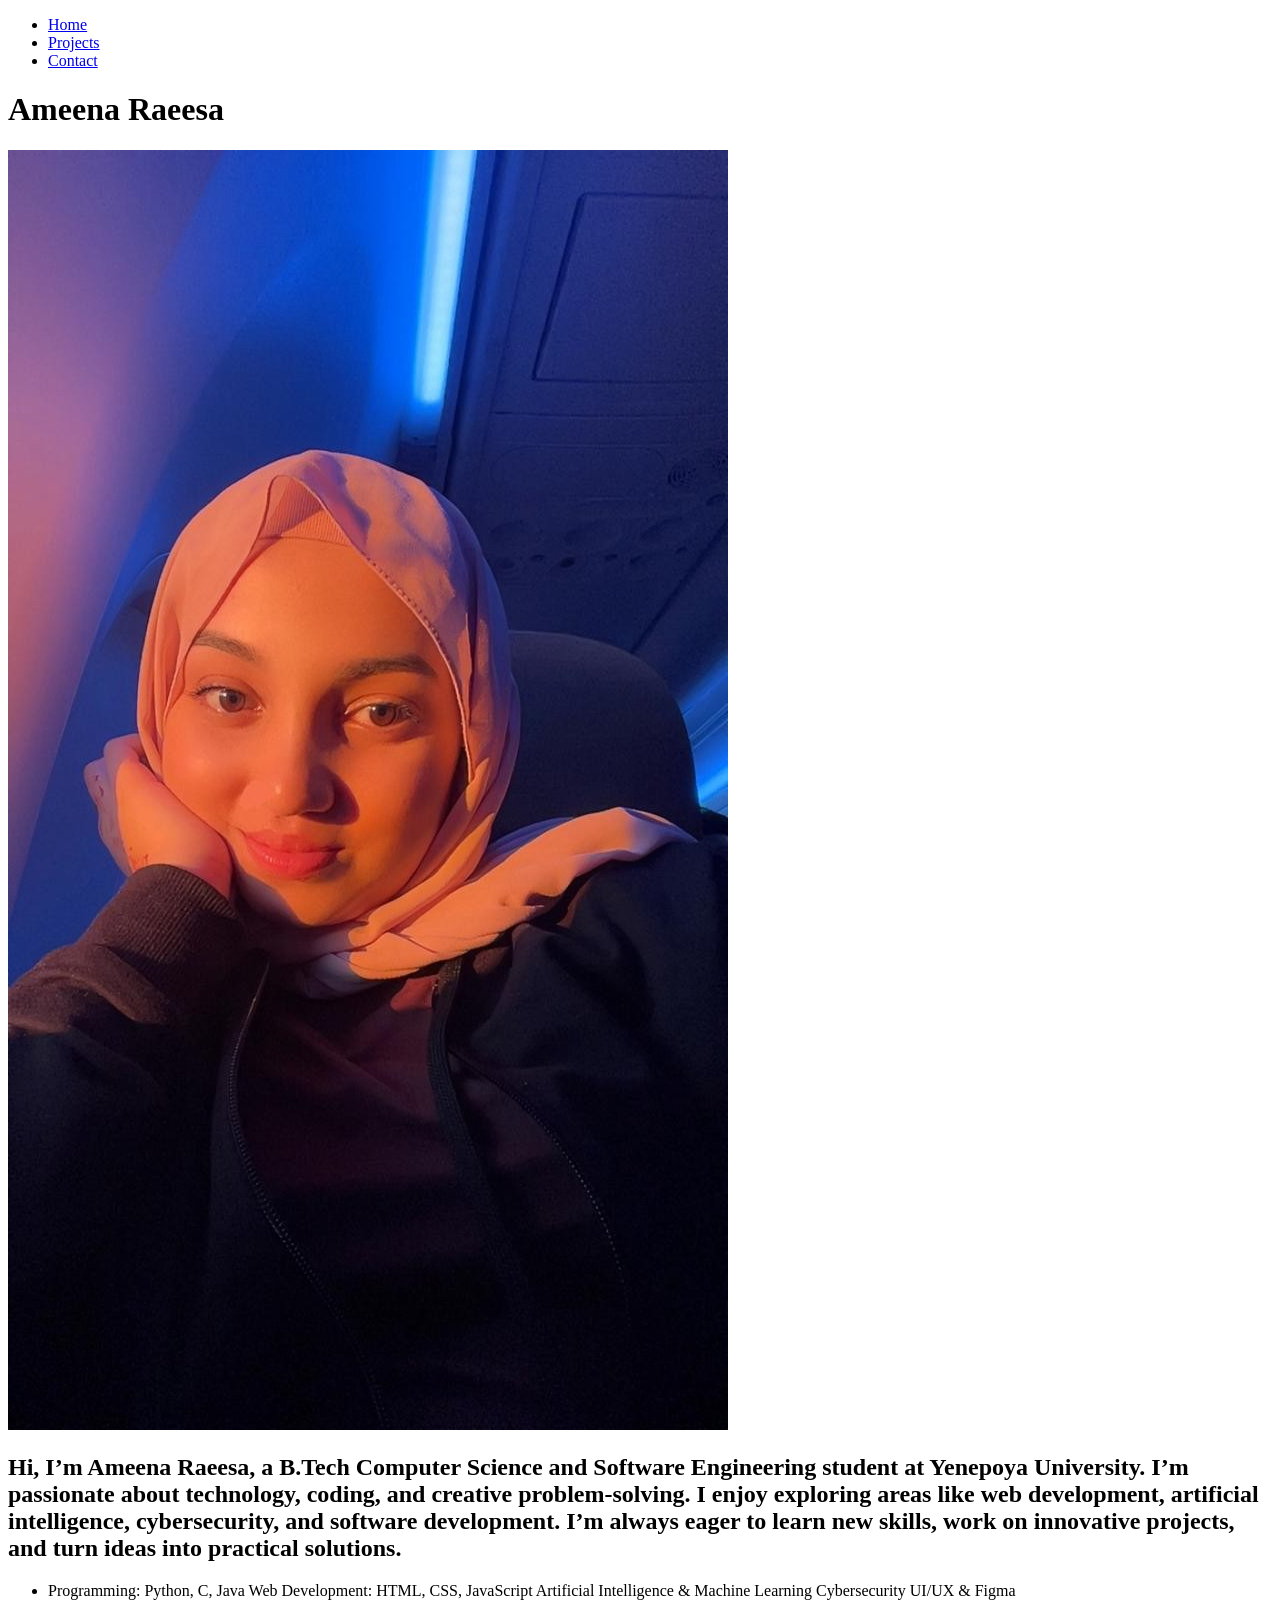
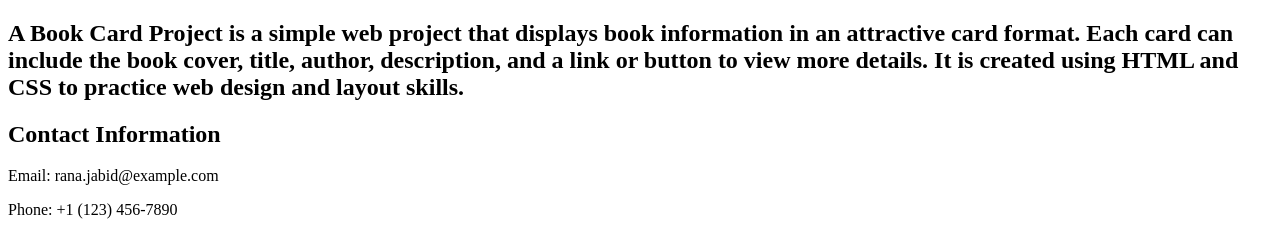
==== simpleport/index.html @ 73bb2d80 "first commit" ====
<!DOCTYPE html>
<html lang="en">
<head>
    <meta charset="UTF-8">
    <meta name="viewport" content="width=device-width, initial-scale=1.0">
    <title>Raeesa</title>
    
</head>
<body>

    <nav>
            <ul>
                <li><a href="#home">Home</a></li>
                <li><a href="#projects">Projects</a></li>
                <li><a href="#contact">Contact</a></li>
            </ul>
        </nav>  
    <h1>Ameena Raeesa</h1>
    <img src="favouriteselfie.jpg" alt="Ameena Raeesa" class="profile-picture">
    <h2>Hi, I’m Ameena Raeesa, a B.Tech Computer Science and Software Engineering student at Yenepoya University. I’m passionate about technology, coding, and creative problem-solving. I enjoy exploring areas like web development, artificial intelligence, cybersecurity, and software development. I’m always eager to learn new skills, work on innovative projects, and turn ideas into practical solutions.</h2>
    <section id>
        <ul>
            <li>Programming: Python, C, Java
                Web Development: HTML, CSS, JavaScript
                Artificial Intelligence & Machine Learning
                Cybersecurity
                UI/UX & Figma</li>
        </ul>

        <div class="Book Card Project">
            <h2>A Book Card Project is a simple web project that displays book information in an attractive card format. Each card can include the book cover, title, author, description, and a link or button to view more details. It is created using HTML and CSS to practice web design and layout skills.</h2>


        </div>
        <div class="Contact"></div>
            <h2>Contact Information</h2>
            <p>Email: rana.jabid@example.com</p>
            <p>Phone: +1 (123) 456-7890</p>

    </div>
        
    </section>
</body>
</html>
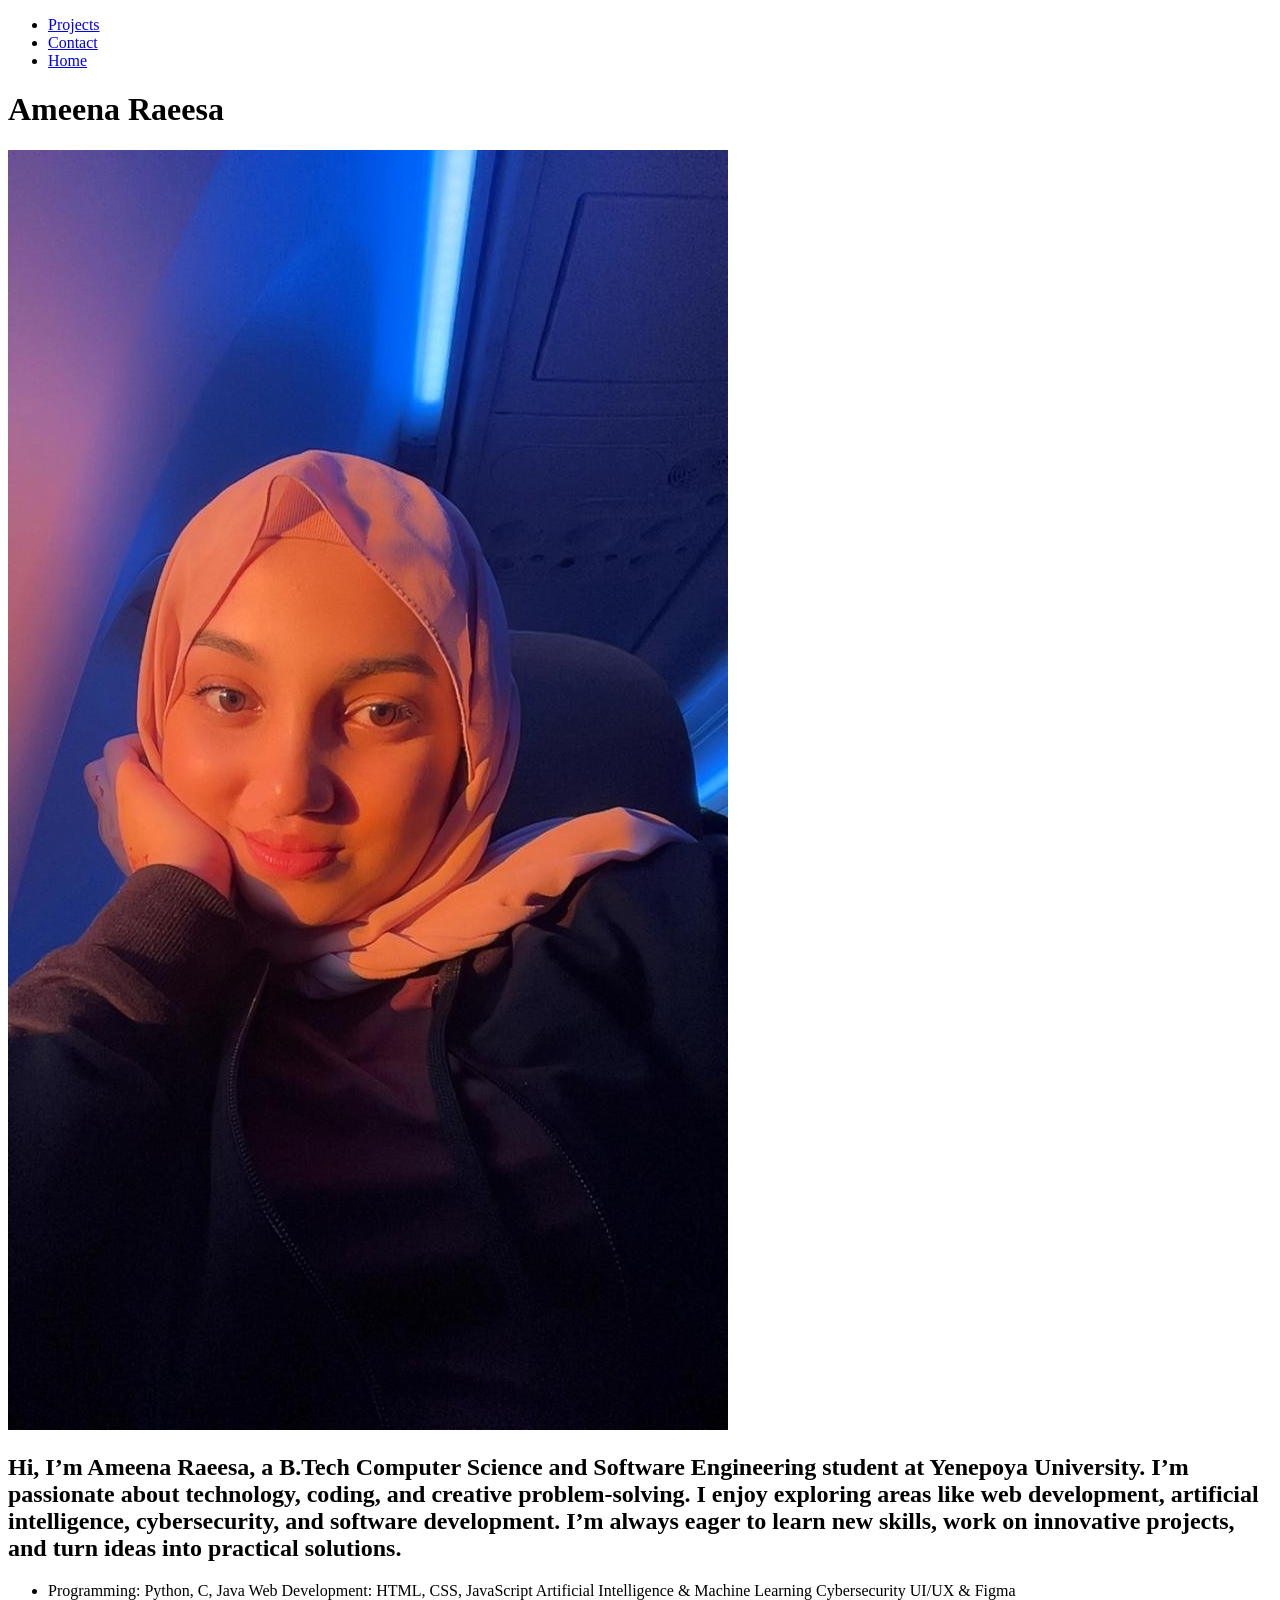
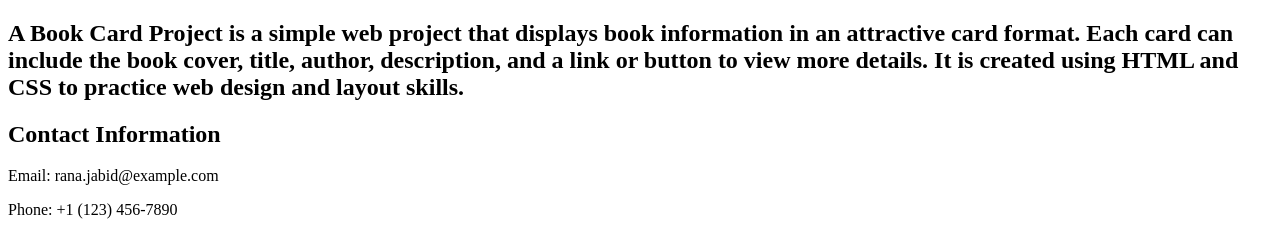
==== commit 2cdf4c5a: "first commit" ====
--- a/simpleport/index.html
+++ b/simpleport/index.html
@@ -10,9 +10,9 @@
 
     <nav>
             <ul>
-                <li><a href="#home">Home</a></li>
                 <li><a href="#projects">Projects</a></li>
                 <li><a href="#contact">Contact</a></li>
+                <li><a href="#home">Home</a></li>
             </ul>
         </nav>  
     <h1>Ameena Raeesa</h1>
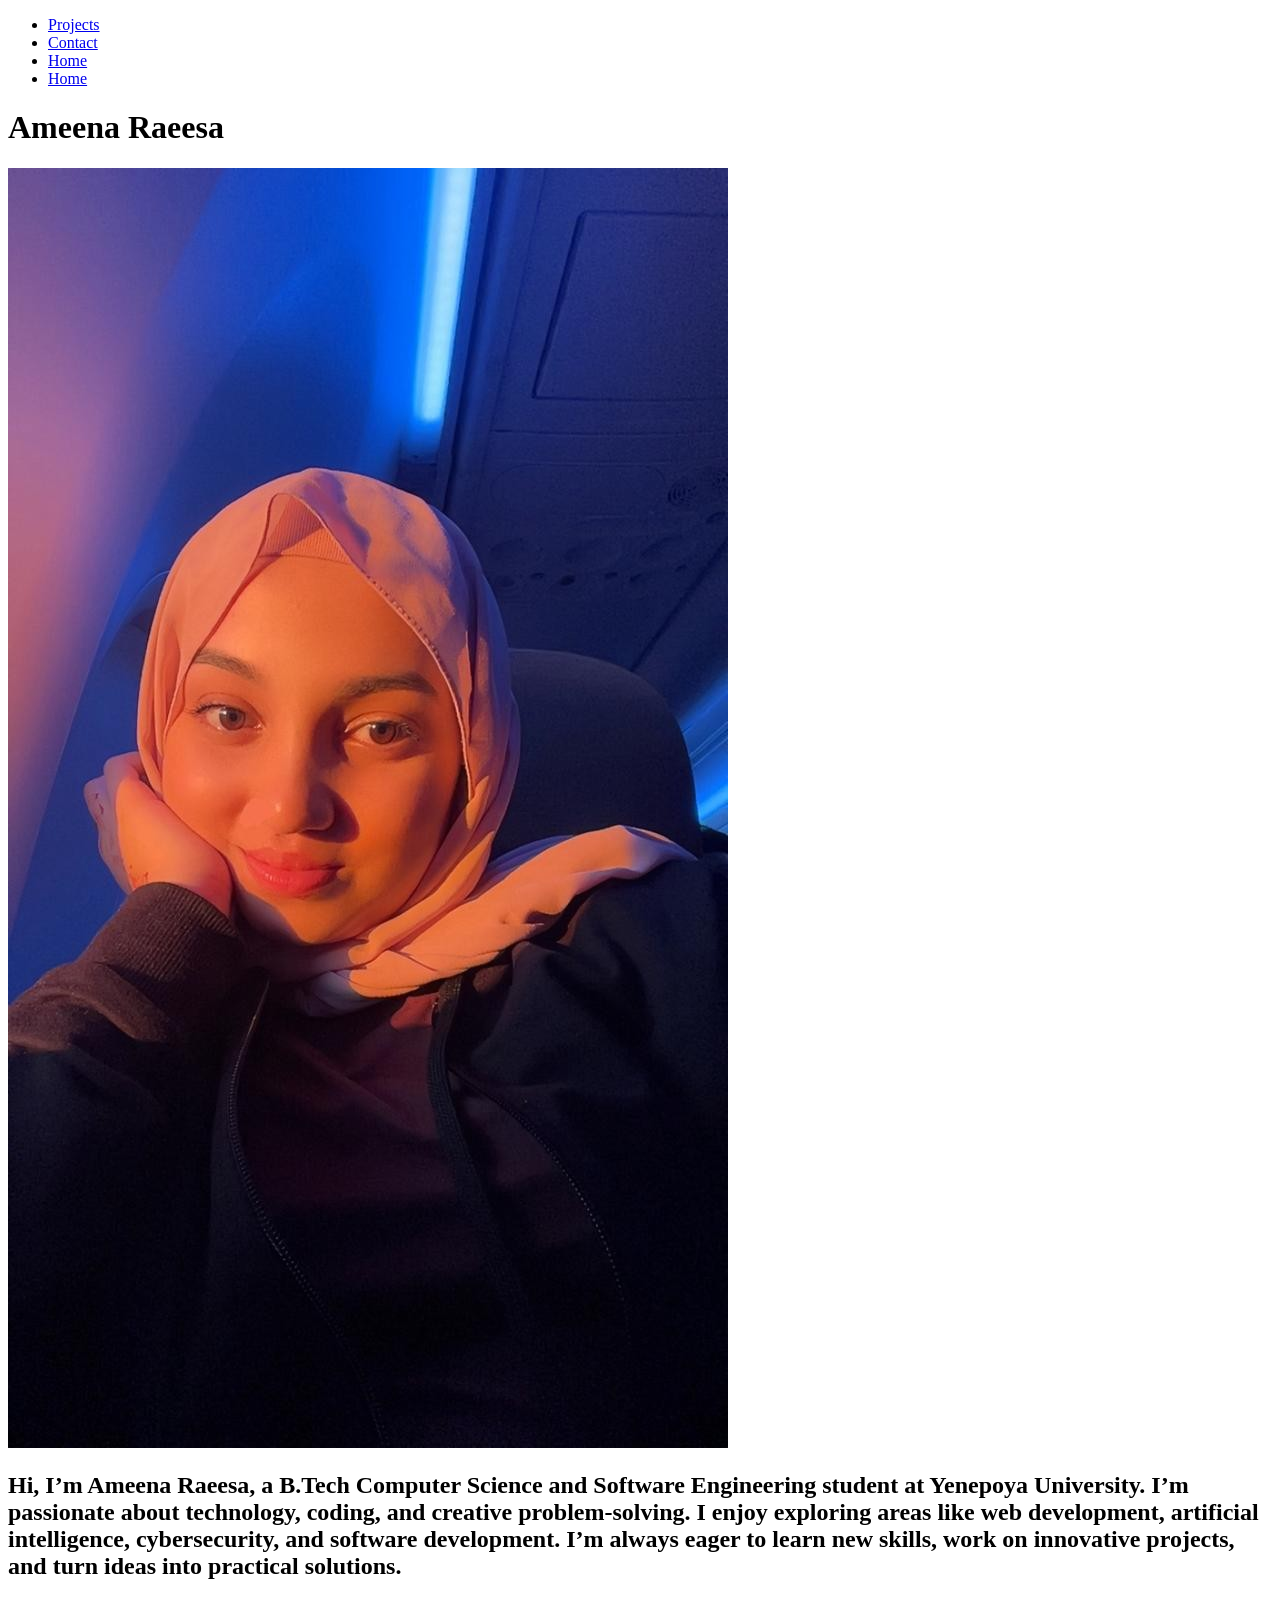
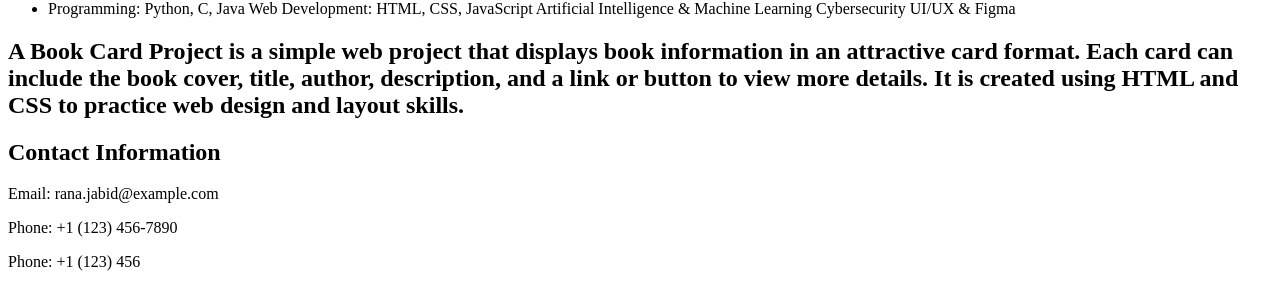
==== commit 354a882f: "Add new updates" ====
--- a/simpleport/index.html
+++ b/simpleport/index.html
@@ -12,6 +12,7 @@
             <ul>
                 <li><a href="#projects">Projects</a></li>
                 <li><a href="#contact">Contact</a></li>
+                <li><a href="#home">Home</a></li>
                 <li><a href="#home">Home</a></li>
             </ul>
         </nav>  
@@ -36,6 +37,7 @@
             <h2>Contact Information</h2>
             <p>Email: rana.jabid@example.com</p>
             <p>Phone: +1 (123) 456-7890</p>
+            <p>Phone: +1 (123) 456</p>
 
     </div>
         
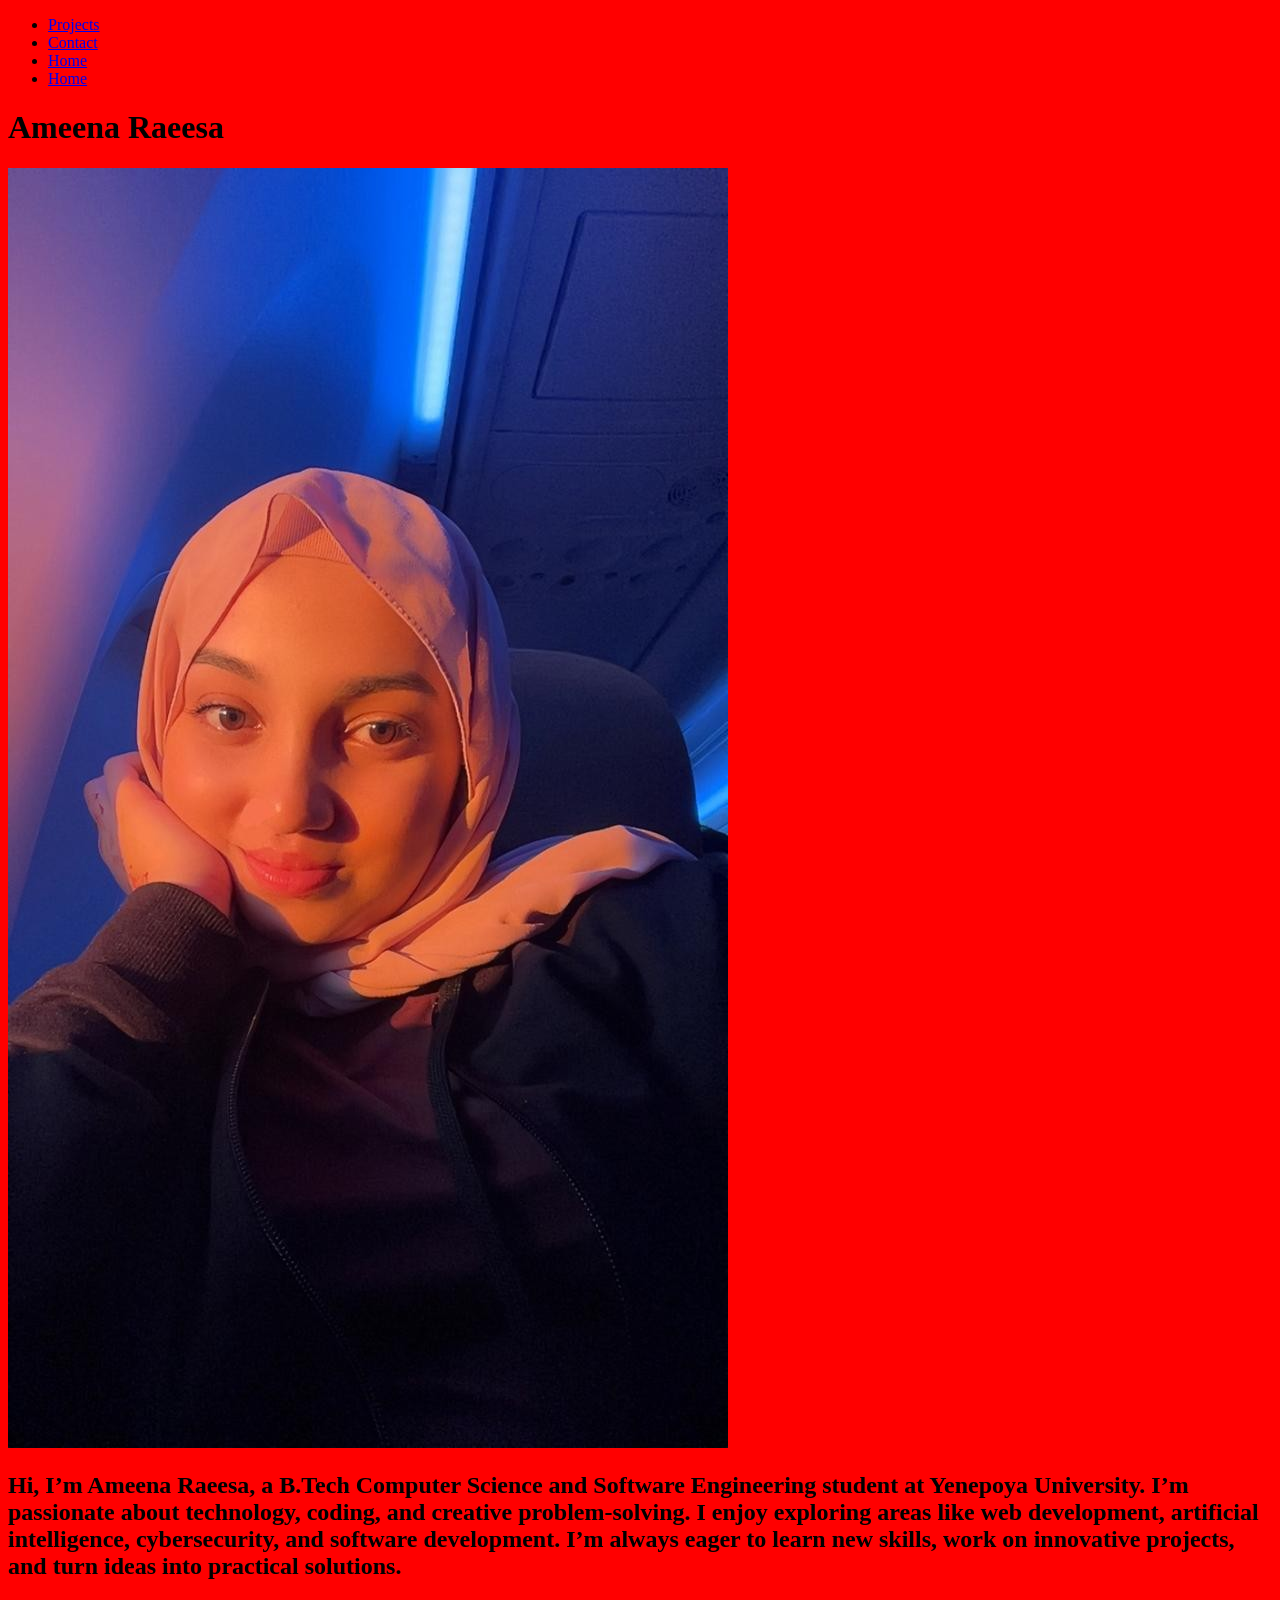
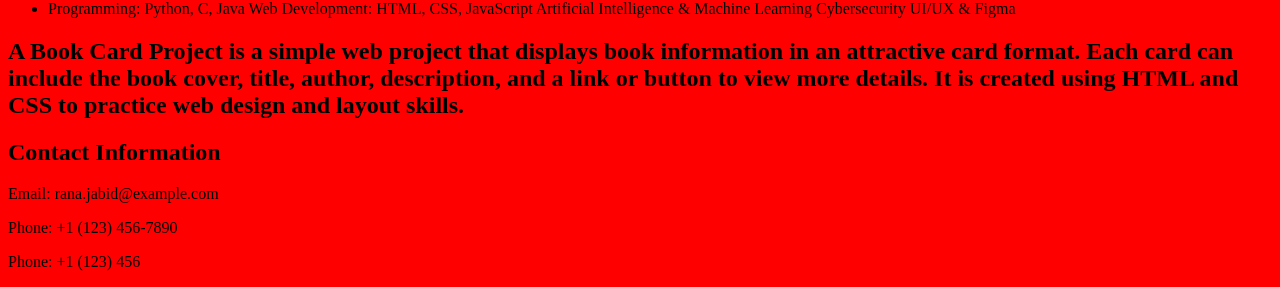
==== commit 6a1af315: "Add portfolio styling" ====
--- a/simpleport/index.html
+++ b/simpleport/index.html
@@ -4,9 +4,13 @@
     <meta charset="UTF-8">
     <meta name="viewport" content="width=device-width, initial-scale=1.0">
     <title>Raeesa</title>
+
+    <link rel="stylesheet" href="style.css">
+
     
 </head>
 <body>
+
 
     <nav>
             <ul>
--- a/simpleport/style.css
+++ b/simpleport/style.css
@@ -0,0 +1,3 @@
+body {
+    background-color: red !important;
+}
